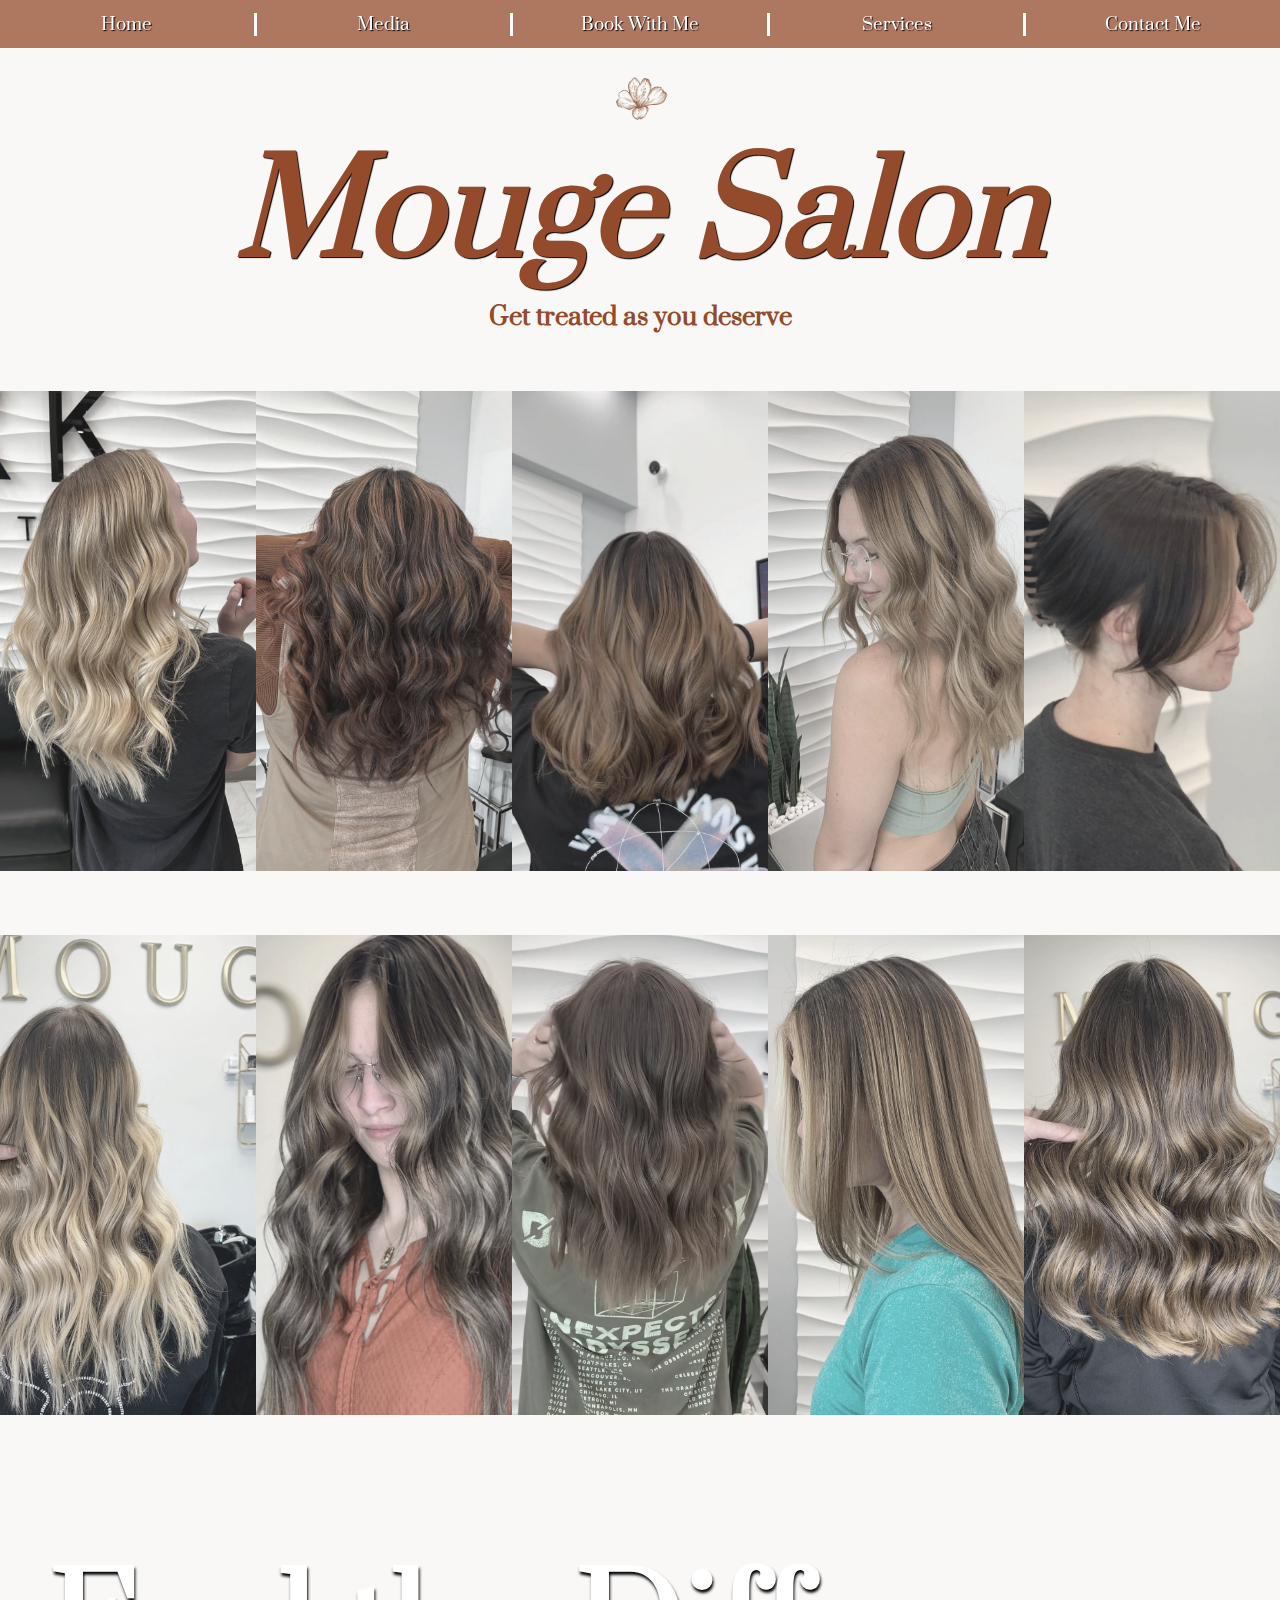
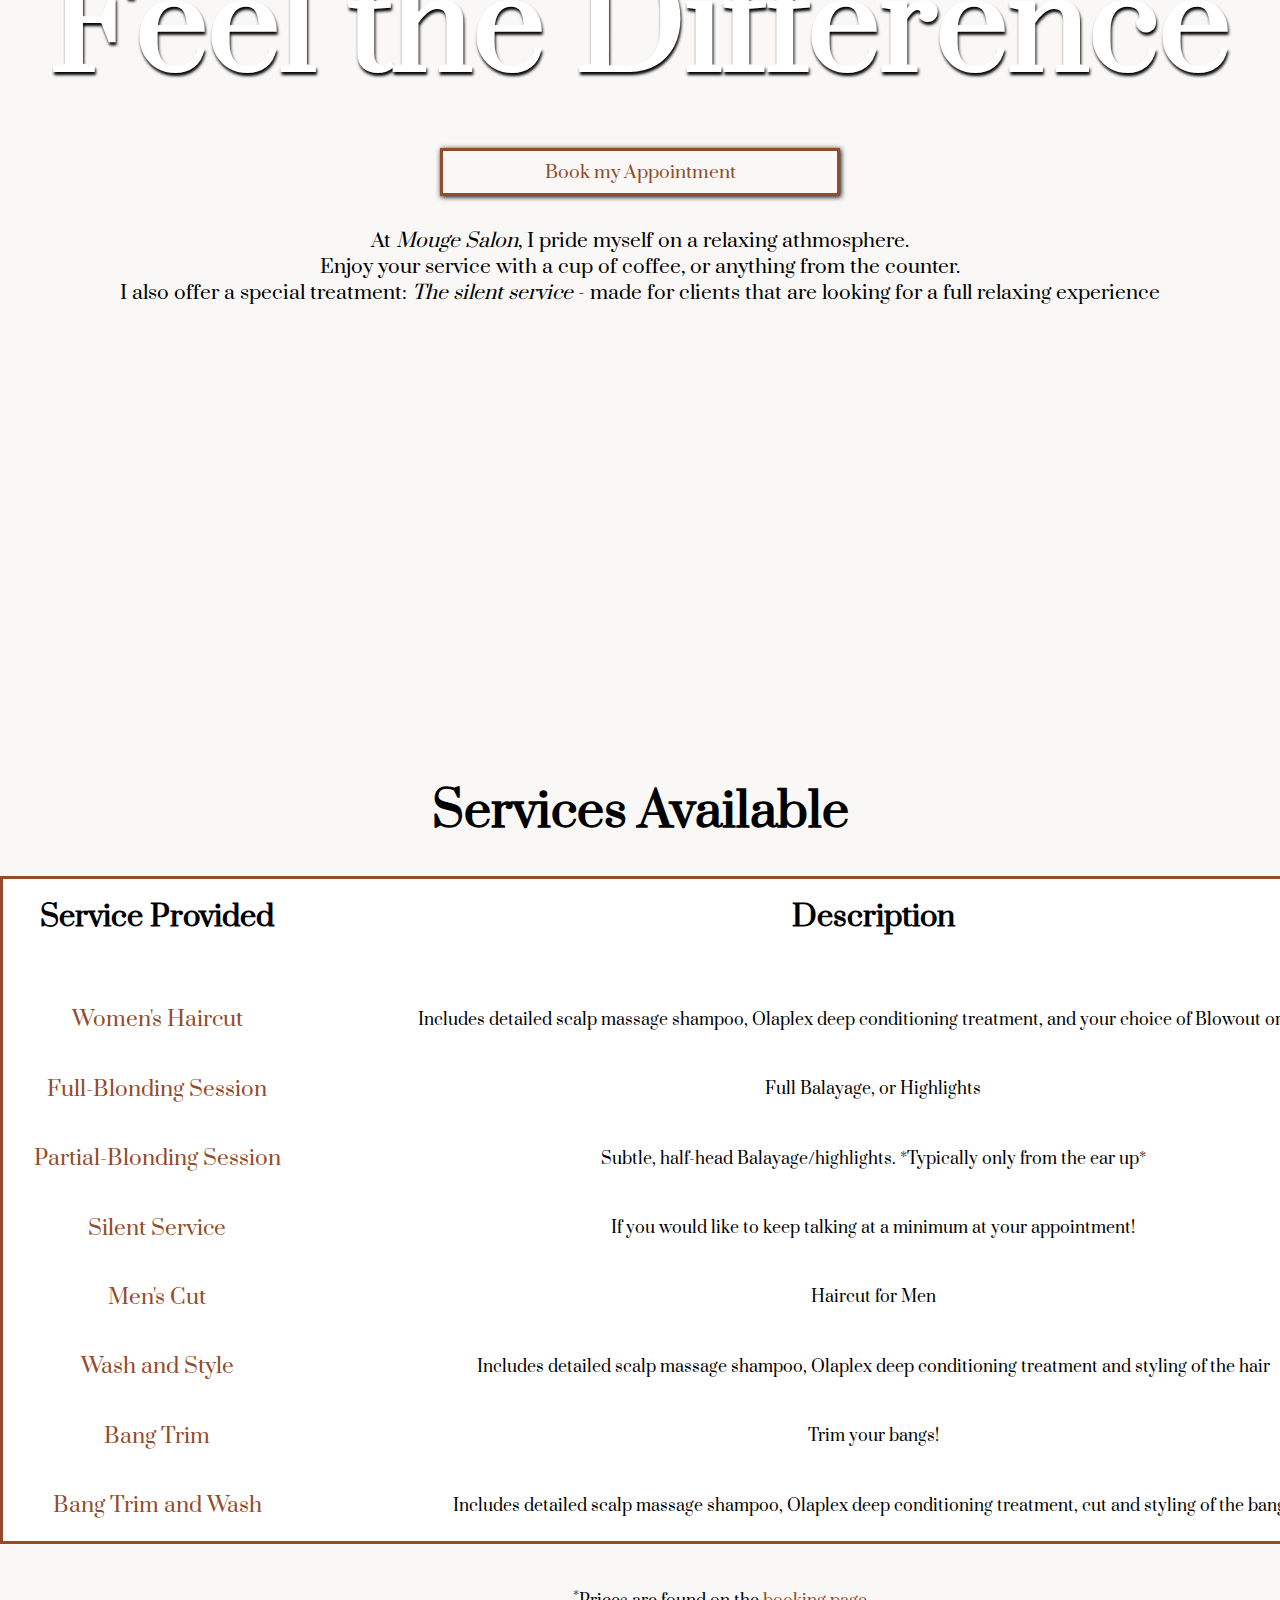
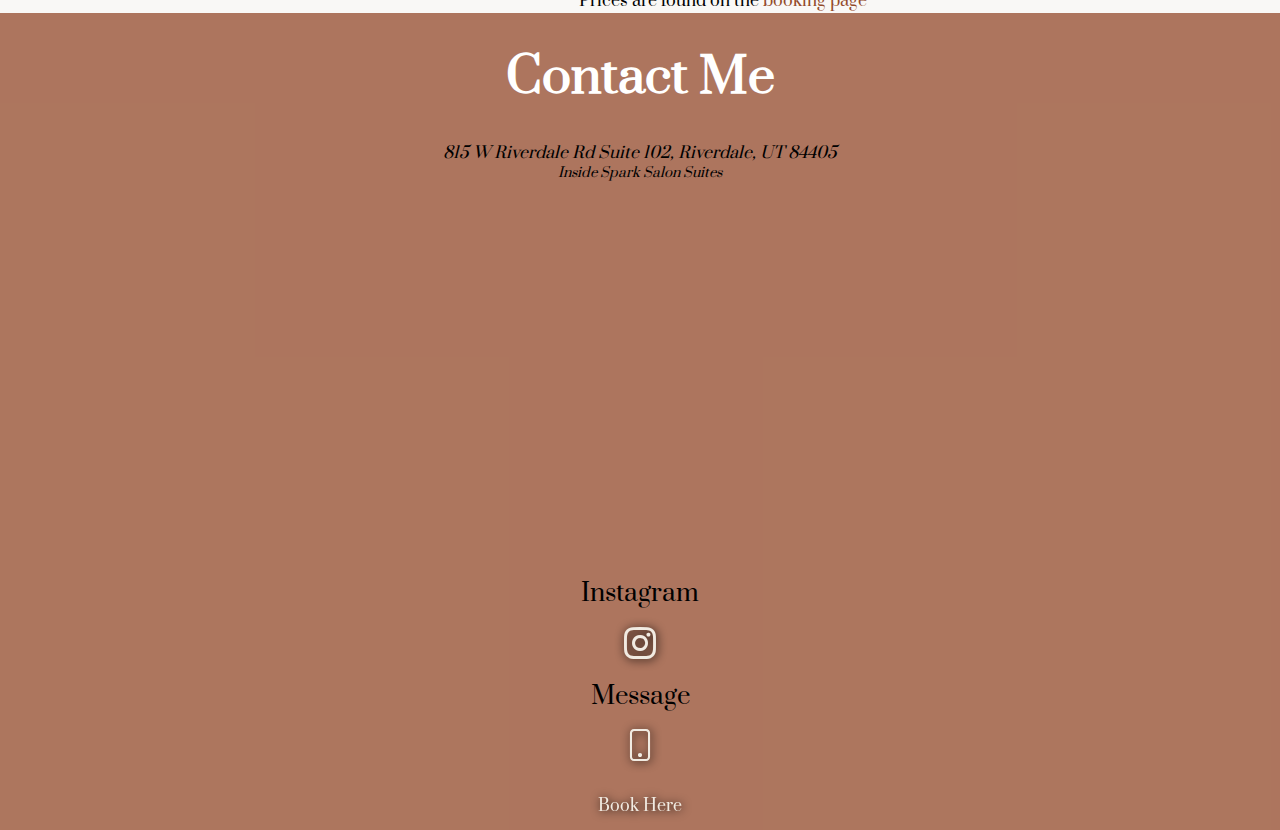
==== index.html @ 6df31833 "Feb 23  2023" ====
<!DOCTYPE html>
<html lang="en">
<head>
    <meta charset="UTF-8">
    <meta http-equiv="X-UA-Compatible" content="IE=edge">
    <meta name="viewport" content="width=device-width, initial-scale=1.0">
    <title>Mouge Salon</title>
    <link rel="icon" href="./img/mouge.jpeg">
    <link rel="stylesheet" href="./css/stylesheet.css">
    <link rel="preconnect" href="https://fonts.googleapis.com">
    <link rel="preconnect" href="https://fonts.gstatic.com" crossorigin>
    <link href="https://fonts.googleapis.com/css2?family=Prata&display=swap" rel="stylesheet">
    <link rel="stylesheet" href="https://cdn.jsdelivr.net/npm/bootstrap-icons@1.10.3/font/bootstrap-icons.css">
</head>
<body>
    
    <nav>
        <a href="#home">Home</a>
        <a href="#media">Media</a>
        <a href="#book">Book With Me</a>
        <a href="#services">Services</a>
        <a href="#contact" class="last">Contact Me</a>
    </nav>
    
    <main>
        
        <div id="home">
            <a href="https://www.yelp.com/biz/mouge-salon-riverdale" target="_blank"><img src="./img/mougelogo.png" alt="logo" class="logo"/></a>
        </div>

        <div id="text">

            <h1>Mouge Salon</h1>
            <h2>Get treated as you deserve</h2>
        </div>

        <div id="media">

            <div id="pics">

                <div class="gallery">

                    <img src="./img/1.jpg" alt="Mouge Salon Haircut 1"/>
                    <img src="./img/2.jpg" alt="Mouge Salon Haircut 2"/>
                    <img src="./img/3.jpg" alt="Mouge Salon Haircut 3"/>
                    <img src="./img/4.jpg" alt="Mouge Salon Haircut 4"/>
                    <img src="./img/5.jpg" alt="Mouge Salon Haircut 5"/>
                </div>

                <div class="gallery">

                    <img src="./img/6.jpg" alt="Mouge Salon Haircut 6"/>
                    <img src="./img/7.jpg" alt="Mouge Salon Haircut 7"/>
                    <img src="./img/8.jpg" alt="Mouge Salon Haircut 8"/>
                    <img src="./img/9.jpg" alt="Mouge Salon Haircut 9"/>
                    <img src="./img/10.jpg" alt="Mouge Salon Haircut 10"/>
                </div>

            </div>

        </div>

        <div id="book">
            <h2>Feel the Difference</h2>

            <div id="book_area">

                <a href="https://abbigalemougenot.glossgenius.com/services" target="_blank"><button>Book my Appointment</button></a>

                <p> At <i>Mouge Salon</i>, I pride myself on a relaxing athmosphere. <br/>
                    Enjoy your service with a cup of coffee, or anything from the counter. <br/>
                    I also offer a special treatment: <i>The silent service</i> - made for clients that are looking for a full relaxing 
                experience</p>

            </div>
        </div>

        <div id="services">

            <h2>Services Available</h2>

            <div id="tab">

                <table>
                    <thead>
                        <tr>
                            <th>Service Provided</th>
                            <th>Description</th>
                        </tr>
                    </thead>
                    
                    <tr>
                        <td class="title">Women's Haircut</td>
                        <td>Includes detailed scalp massage shampoo, Olaplex deep conditioning treatment, and your choice of Blowout or Curls</td>
                    </tr>
                    <tr>
                        <td class="title">Full-Blonding Session</td>
                        <td>Full Balayage, or Highlights</td>
                    </tr>
                    <tr>
                        <td class="title">Partial-Blonding Session</td>
                        <td>Subtle, half-head Balayage/highlights. *Typically only from the ear up*</td>
                    </tr>
                    <tr>
                        <td class="title">Silent Service</td>
                        <td>If you would like to keep talking at a minimum at your appointment!</td>
                    </tr>
                    <tr>
                        <td class="title">Men's Cut</td>
                        <td>Haircut for Men</td>
                    </tr>
                    <tr>
                        <td class="title">Wash and Style</td>
                        <td>Includes detailed scalp massage shampoo, Olaplex deep conditioning treatment and styling of the hair</td>
                    </tr>
                    <tr>
                        <td class="title">Bang Trim</td>
                        <td>Trim your bangs!</td>
                    </tr>
                    <tr>
                        <td class="title">Bang Trim and Wash</td>
                        <td>Includes detailed scalp massage shampoo, Olaplex deep conditioning treatment, cut and styling of the bangs</td>
                    </tr>
                </table>

                <p><sup>*</sup>Prices are found on the <a href="https://abbigalemougenot.glossgenius.com/services" target="_blank">booking page</a></p>

            </div>

        </div>

        <div id="contact">
            <h2>Contact Me</h2>
            <address>815 W Riverdale Rd Suite 102, Riverdale, UT 84405 <br/> <sup>Inside Spark Salon Suites</sup></address>
            <iframe src="https://www.google.com/maps/embed?pb=!1m18!1m12!1m3!1d3002.9922510032325!2d-112.00015238465892!3d41.178336216891566!2m3!1f0!2f0!3f0!3m2!1i1024!2i768!4f13.1!3m3!1m2!1s0x87530f7f3c71f7c5%3A0x5484bee98867a5f2!2s815%20W%20Riverdale%20Rd%20%23102%2C%20Riverdale%2C%20UT%2084405!5e0!3m2!1sen!2sus!4v1677215445855!5m2!1sen!2sus" width="600" height="350" style="border:0;" allowfullscreen="" loading="lazy" referrerpolicy="no-referrer-when-downgrade"></iframe>
            <div id="icons">
                <p>Instagram</p>
                <a href="https://www.instagram.com/mougesalon/" target="_blank"><i class="bi bi-instagram"></i></a>

                <p>Message</p>
                <a href="sms:(+1)(801-690-9115)"><i class="bi bi-phone"></i></a>

                <a href="https://abbigalemougenot.glossgenius.com/services" target="_blank" class="lin">Book Here</a>
            </div>
        </div>
        
    </main>

   <footer>

   </footer>
</body>
</html>
---- css/stylesheet.css ----
/* Palette:

#934b2b 
#a96f55
#b3816b
#be9380
#c9a595
#d4b7aa
#dfc9bf
#e9dbd5
#f1ebe2
*/

*{
    margin: 0;
    padding: 0;
    font-family: 'Prata', serif;
}

main{
    background-color: #f8f7f5e7;
    text-align: center;
    padding: auto auto 2% auto;
}

#text{
    color: #934b2b;
    padding-bottom: 2%;
}

main h1{
    font-size: 8rem;
    font-style: italic;
    text-shadow: 1px 1px 1px black;
}

footer{
    background-color: #934b2b;
}

nav{
    list-style: none;
    background-color: #934a2bbf;
    width: 100%;
    overflow: auto;
    height: 3rem;
    display: flex;
    justify-content: center;
    align-items: center;
    position: sticky;
    top:0;
    z-index: 10;
}

nav a{
    float: left;
    color: white;
    text-decoration: none;
    font-size: 17px;
    width: 20%; /* Four links of equal widths */
    text-align: center;
    border-right: solid white;
    text-decoration: none;
    text-shadow: 1px 1px 1px black;
}

nav .last{
    border: none !important;
}

nav a:hover{
    color: #f1ebe2;
    text-decoration: underline;
}

.logo{
    height: 3rem;
    width: 6rem;
    margin-top: 2%;
}

#book{
    min-height: 100vh;
    background-image: url("../img/coffee.jpeg");
    background-repeat: no-repeat;
    background-size: cover;
    background-position: center;
}

#book h2{
    font-size: 8rem;
    color: white;
    text-shadow: 1px 3px 3px black;
    padding-top: 6rem;
}

#book button{
    font-size: 1.1rem;  
    border: solid #934b2b;
    width: 25rem;
    height: 3rem;
    transition: 0.4s;
    background: transparent;
    padding: 0;
    color: #934b2b;
    box-shadow: 1px 1px 5px black;
    margin: 2rem auto;
}

#book button:hover{
    border: solid white;
    color: white;
    background-color: #934b2b;
}

#book button:active{
    transition: 0.4s;
    background-color: #f1ebe2;
    color: #934b2b;
    border: solid #934b2b;
    filter: drop-shadow(1px 1px 2px white);
}

#book_area{
    display: grid;
    place-items: center;
}

#book_area p{
    font-size: 1.2rem;
}

#pics{
    display: grid;
    place-items: center;
}

.gallery{
    display: flex;
    width: 80rem;
    height: 30rem;
    margin: 2rem 0;
}

.gallery img{
    min-width: 0;
    flex: 1 1 1rem;
    object-fit: cover;
    opacity: 0.9;
    filter: grayscale(0.5);
    transition: 0.5s;
}

.gallery img:hover{
    flex: 1 1 20rem;
    opacity: 1;
    filter: grayscale(0);
}

#services h2{
    padding: 2rem 0;
    font-size: 3rem;
}

#tab{
    display: grid;
    place-items: center;
}

table{
    height: 30rem;
    width: 90rem;
    border: solid #934b2b;
    background-color: white;
    margin-bottom: 3%;
}

th{
    font-size: 1.8rem;
    padding: 1rem 0 3rem 0;
}

.title{
    font-size: 1.3rem;
    color: #934b2b;
}

td{
    padding: 1.2rem 0;
}

#services a{
    text-decoration: none;
    color: #934b2b;
}

#services a:hover{
    text-decoration: underline;
}

#contact{
    background-color: #934a2bbf;
}

#contact:hover{
    background-color: #934a2b;
}


#contact h2{
    padding: 2rem 0;
    font-size: 3rem;
    color: white;
}

#icons{
    display: grid;
}

#icons p{
    font-size: 1.5rem;
}

#icons a{
    margin: 1% auto;
    font-size: 2rem;
    filter: drop-shadow( 1px 1px 5px black);
    text-decoration: none;
    color: #f1ebe2;
}

iframe{
    margin: 1rem auto;
    filter: drop-shadow( 1px 1px 5px black);
}

.lin{
    font-size: 1rem !important;
    margin-bottom: 5%;
}

.lin:hover{
    font-size: 1.5rem !important;
    transform: scale(1.2);
    text-decoration: underline;
}
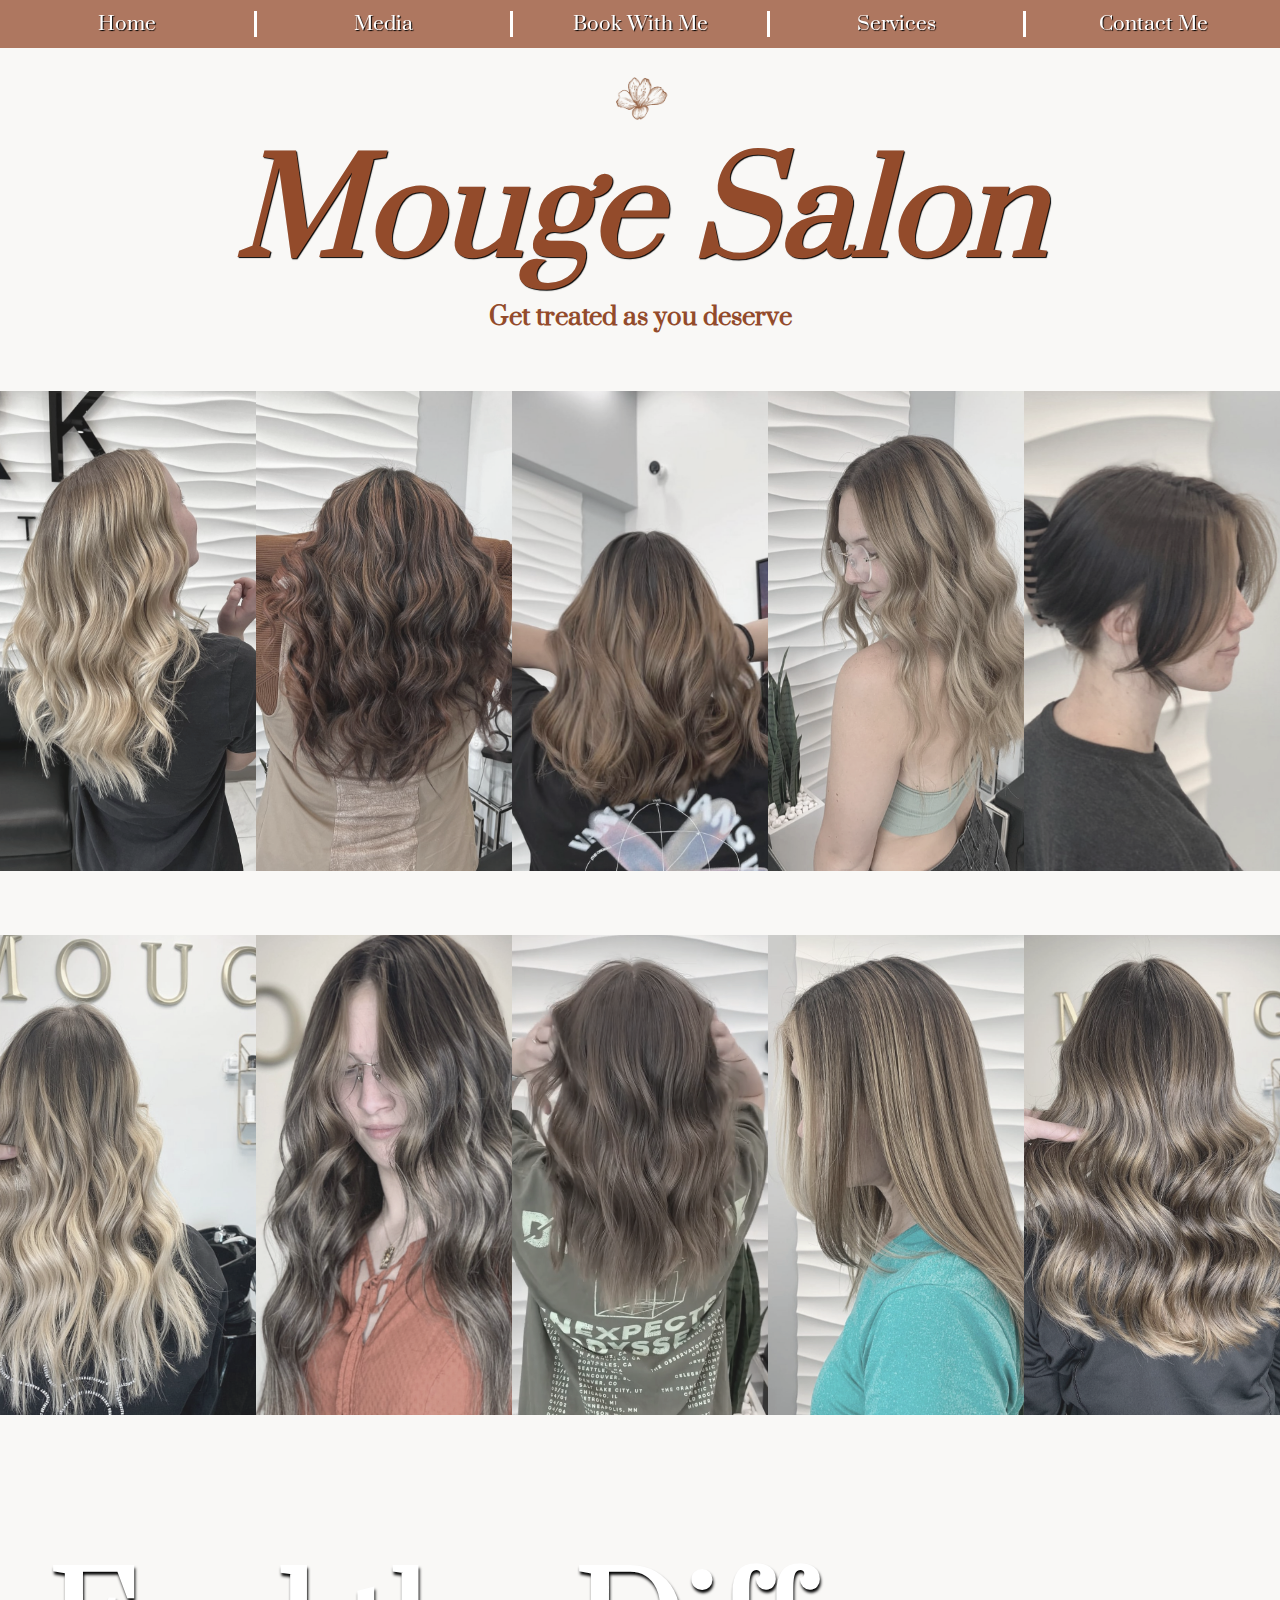
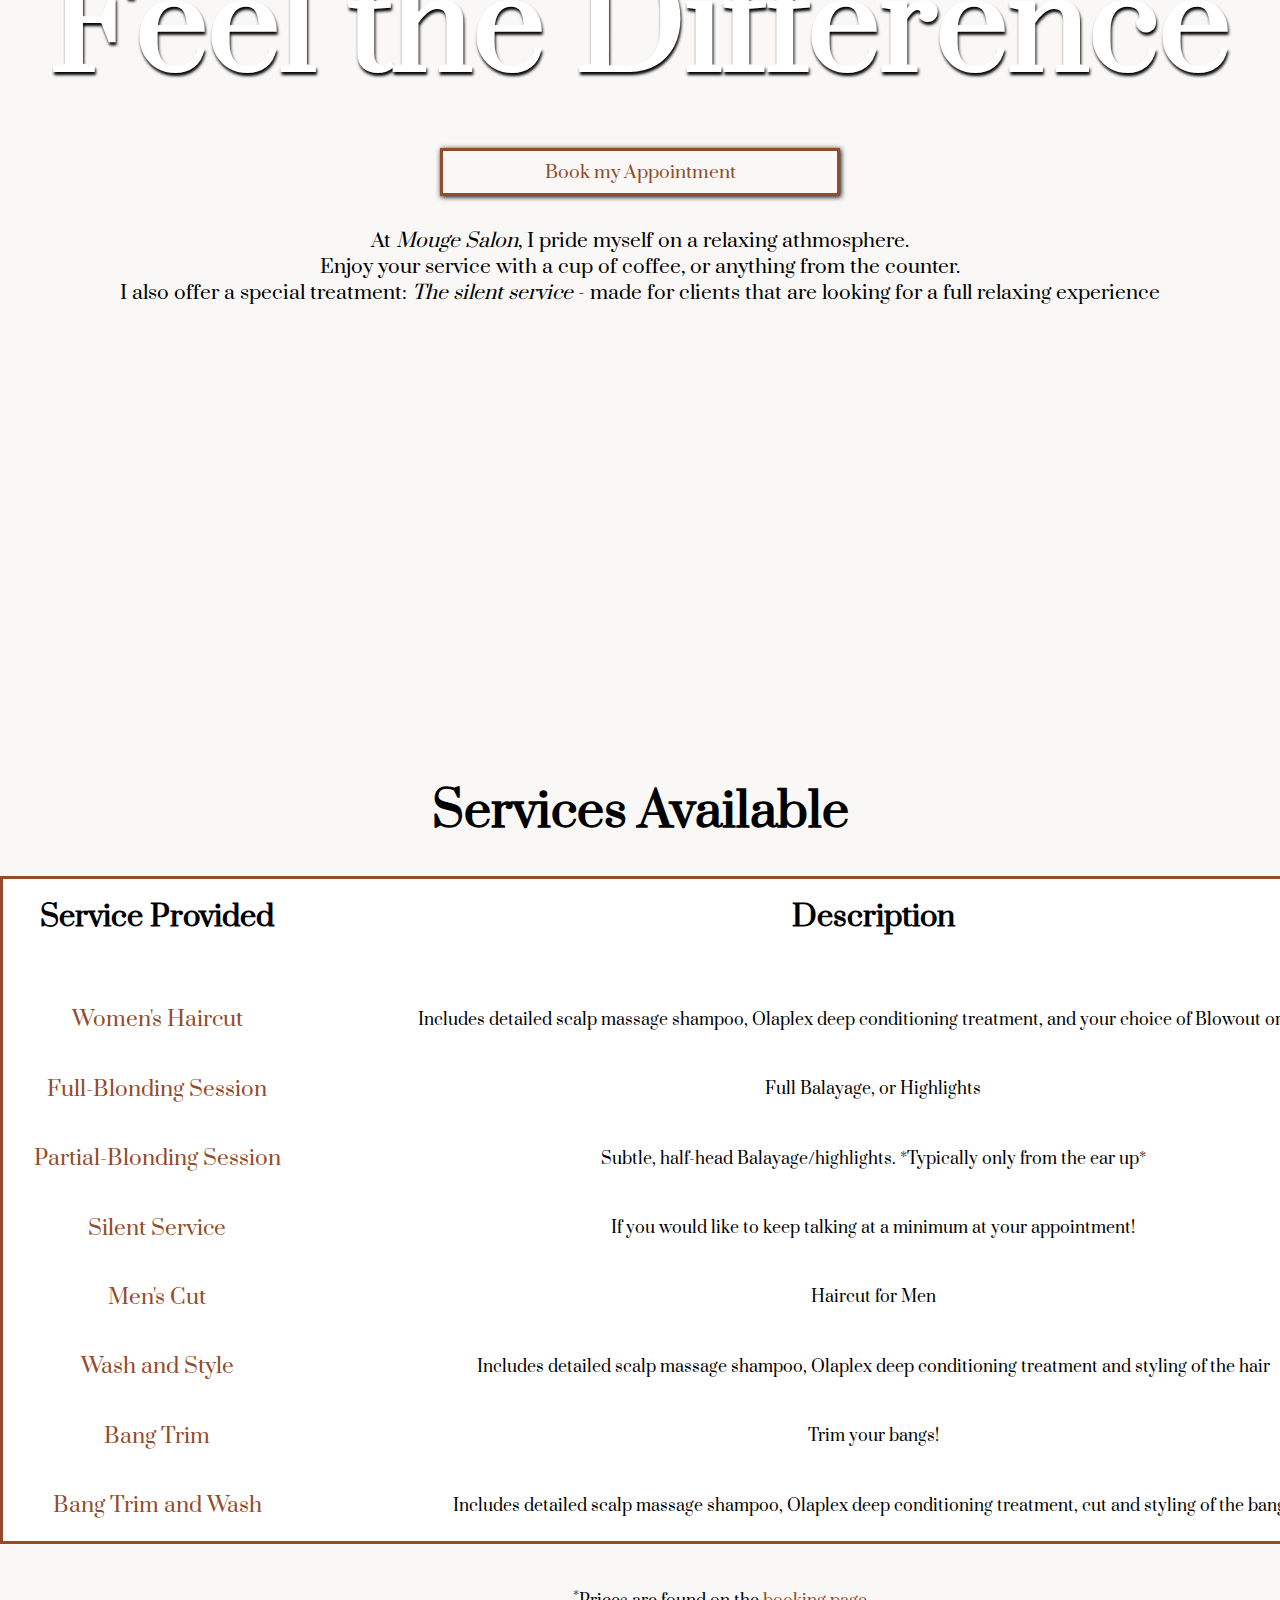
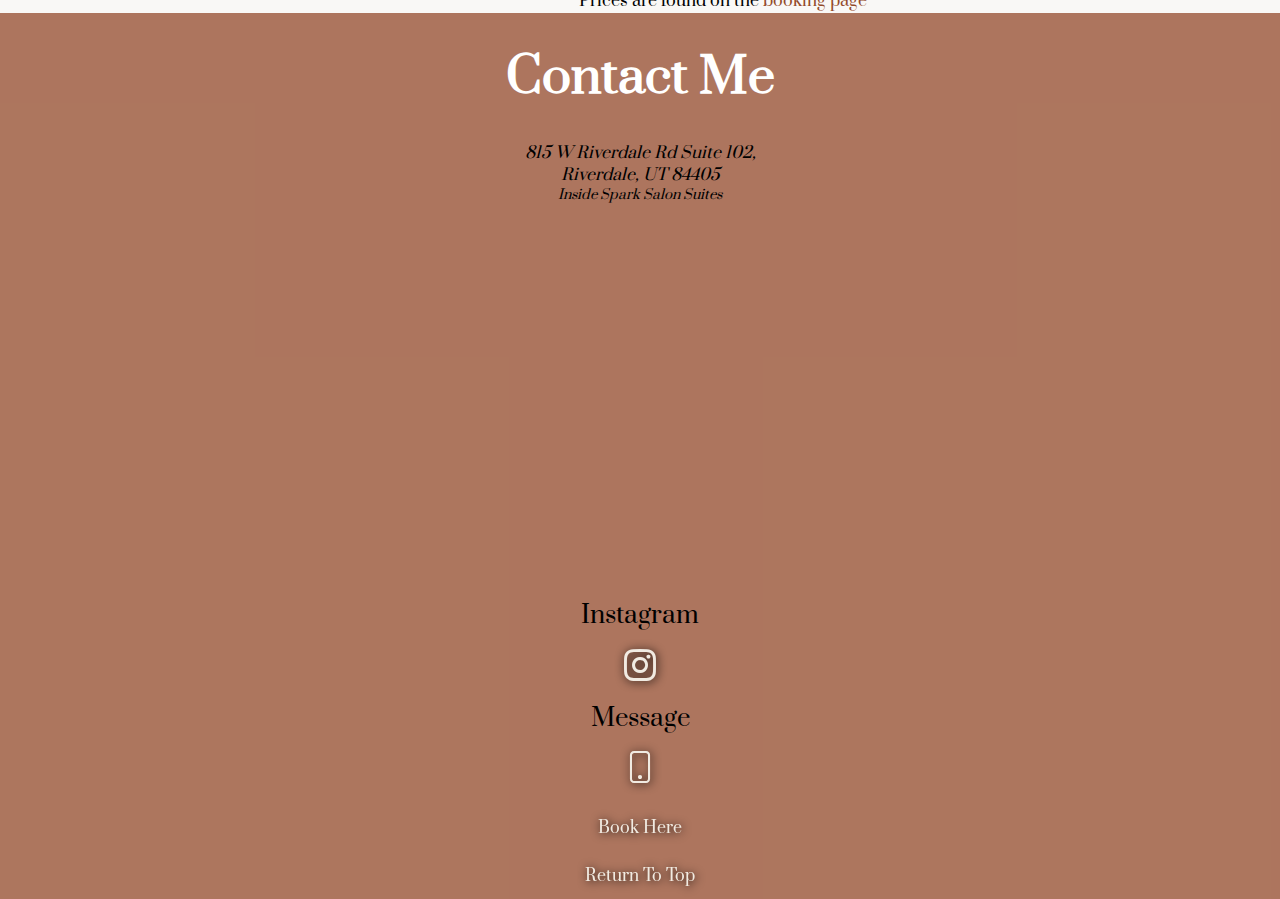
==== commit cec2d604: "Feb 23  2023" ====
--- a/index.html
+++ b/index.html
@@ -17,7 +17,7 @@
     <nav>
         <a href="#home">Home</a>
         <a href="#media">Media</a>
-        <a href="#book">Book With Me</a>
+        <a href="#book">Book <wbr/> With Me</a>
         <a href="#services">Services</a>
         <a href="#contact" class="last">Contact Me</a>
     </nav>
@@ -131,7 +131,7 @@
 
         <div id="contact">
             <h2>Contact Me</h2>
-            <address>815 W Riverdale Rd Suite 102, Riverdale, UT 84405 <br/> <sup>Inside Spark Salon Suites</sup></address>
+            <address>815 W Riverdale Rd Suite 102, <br/> Riverdale, UT 84405 <br/> <sup>Inside Spark Salon Suites</sup></address>
             <iframe src="https://www.google.com/maps/embed?pb=!1m18!1m12!1m3!1d3002.9922510032325!2d-112.00015238465892!3d41.178336216891566!2m3!1f0!2f0!3f0!3m2!1i1024!2i768!4f13.1!3m3!1m2!1s0x87530f7f3c71f7c5%3A0x5484bee98867a5f2!2s815%20W%20Riverdale%20Rd%20%23102%2C%20Riverdale%2C%20UT%2084405!5e0!3m2!1sen!2sus!4v1677215445855!5m2!1sen!2sus" width="600" height="350" style="border:0;" allowfullscreen="" loading="lazy" referrerpolicy="no-referrer-when-downgrade"></iframe>
             <div id="icons">
                 <p>Instagram</p>
@@ -141,6 +141,8 @@
                 <a href="sms:(+1)(801-690-9115)"><i class="bi bi-phone"></i></a>
 
                 <a href="https://abbigalemougenot.glossgenius.com/services" target="_blank" class="lin">Book Here</a>
+
+                <a href="#home" class="lin">Return To Top</a>
             </div>
         </div>
         
--- a/css/stylesheet.css
+++ b/css/stylesheet.css
@@ -56,7 +56,7 @@
     float: left;
     color: white;
     text-decoration: none;
-    font-size: 17px;
+    font-size: 1.2rem;
     width: 20%; /* Four links of equal widths */
     text-align: center;
     border-right: solid white;
@@ -240,7 +240,54 @@
 }
 
 .lin:hover{
-    font-size: 1.5rem !important;
-    transform: scale(1.2);
-    text-decoration: underline;
+    transform: scale(1.1);
+    text-decoration: underline solid #f1ebe2 !important;
+}
+
+@media only screen and (max-width:660px){
+    main h1{
+        font-size: 5.5rem;
+        text-shadow: 1px 1px 3px black;
+    }
+
+    nav a{
+        font-size: .5rem;
+    }
+
+    .gallery{
+        width: 30rem;
+        height: 20rem;
+    }
+
+    #book h2{
+        font-size: 3rem;
+        text-shadow: 1px 1px 3px black;
+        padding-top: 2rem;
+    }
+
+    .gallery img:hover{
+        flex: 1 1 15rem;
+    }
+
+    #book button{
+        width: 20rem;
+    }
+
+    table{
+        width: 25rem;
+    }
+
+    th{
+        font-size: 1.5rem;
+        padding: 1rem 0 2rem 0;
+    }
+
+    iframe{
+        margin: 1rem auto;
+        filter: drop-shadow( 1px 1px 5px black);
+        width: 350px !important;
+        height: 250px !important;
+    }
+
+
 }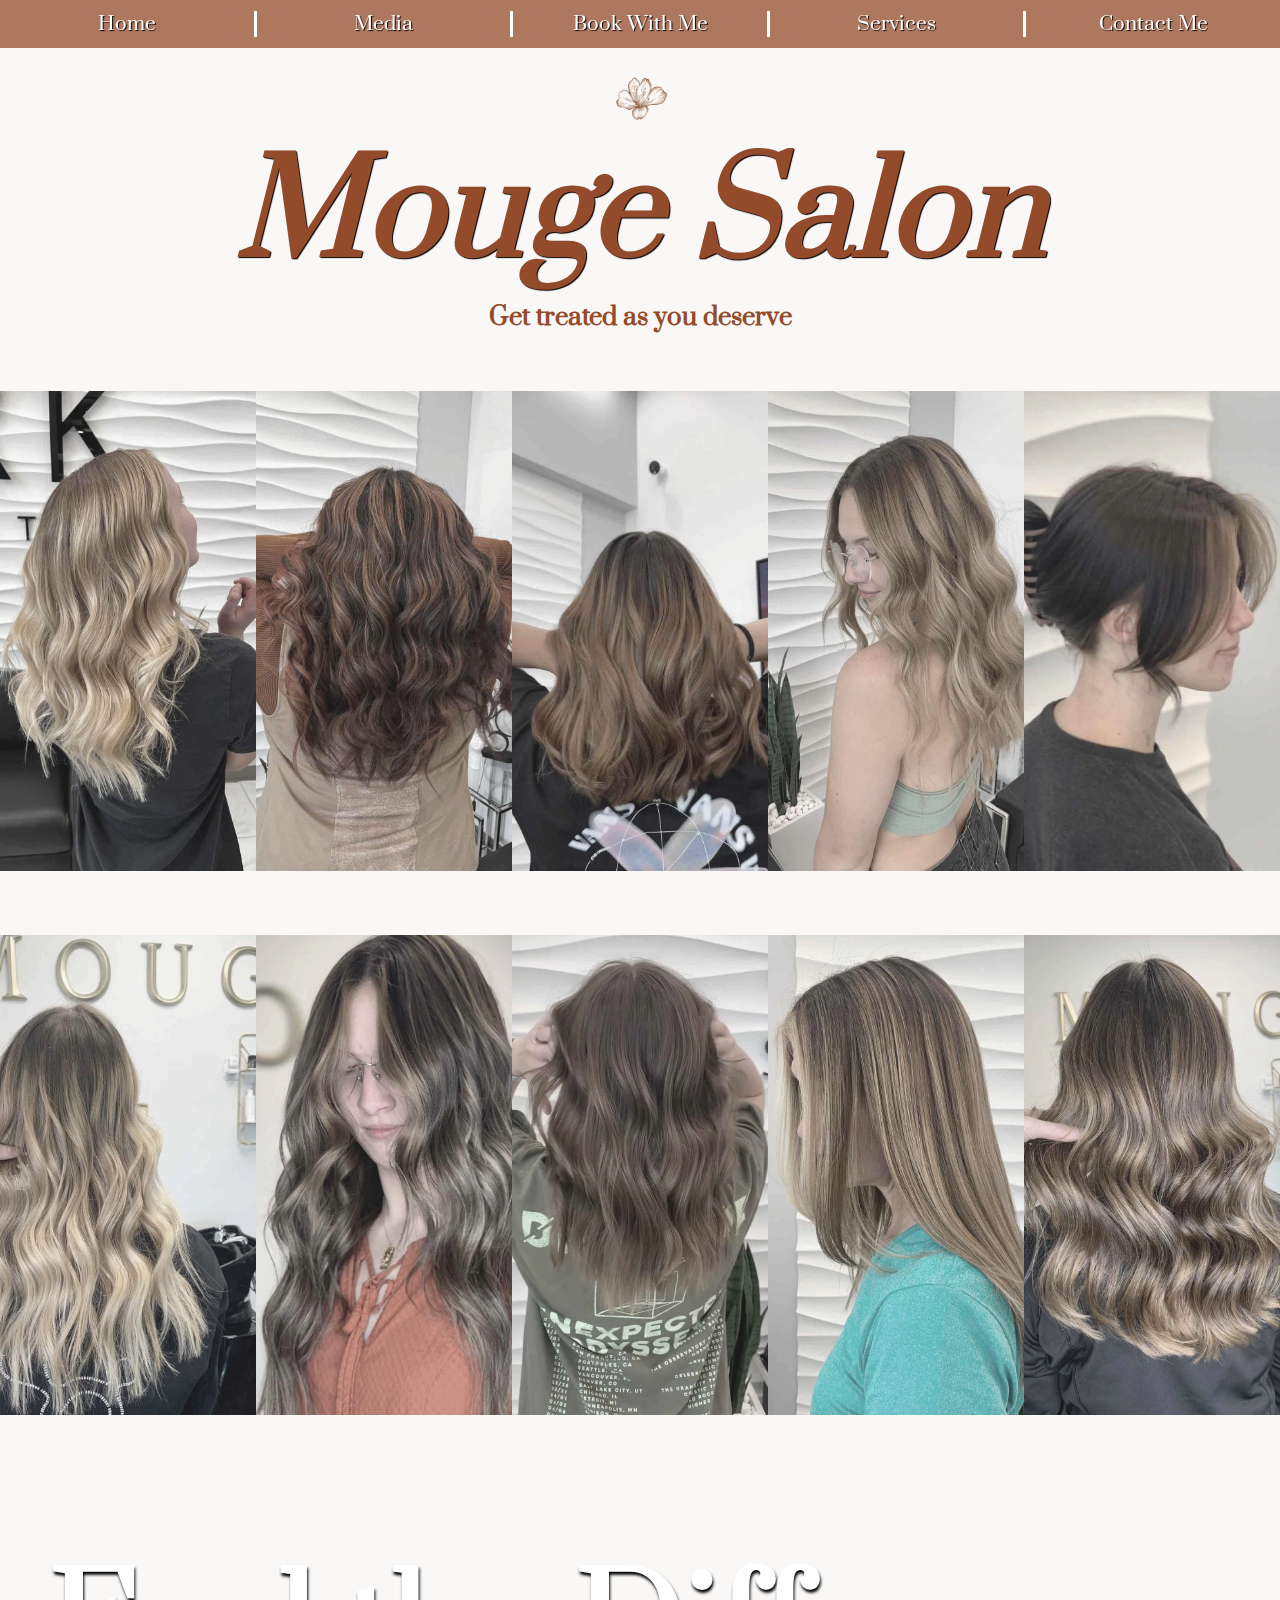
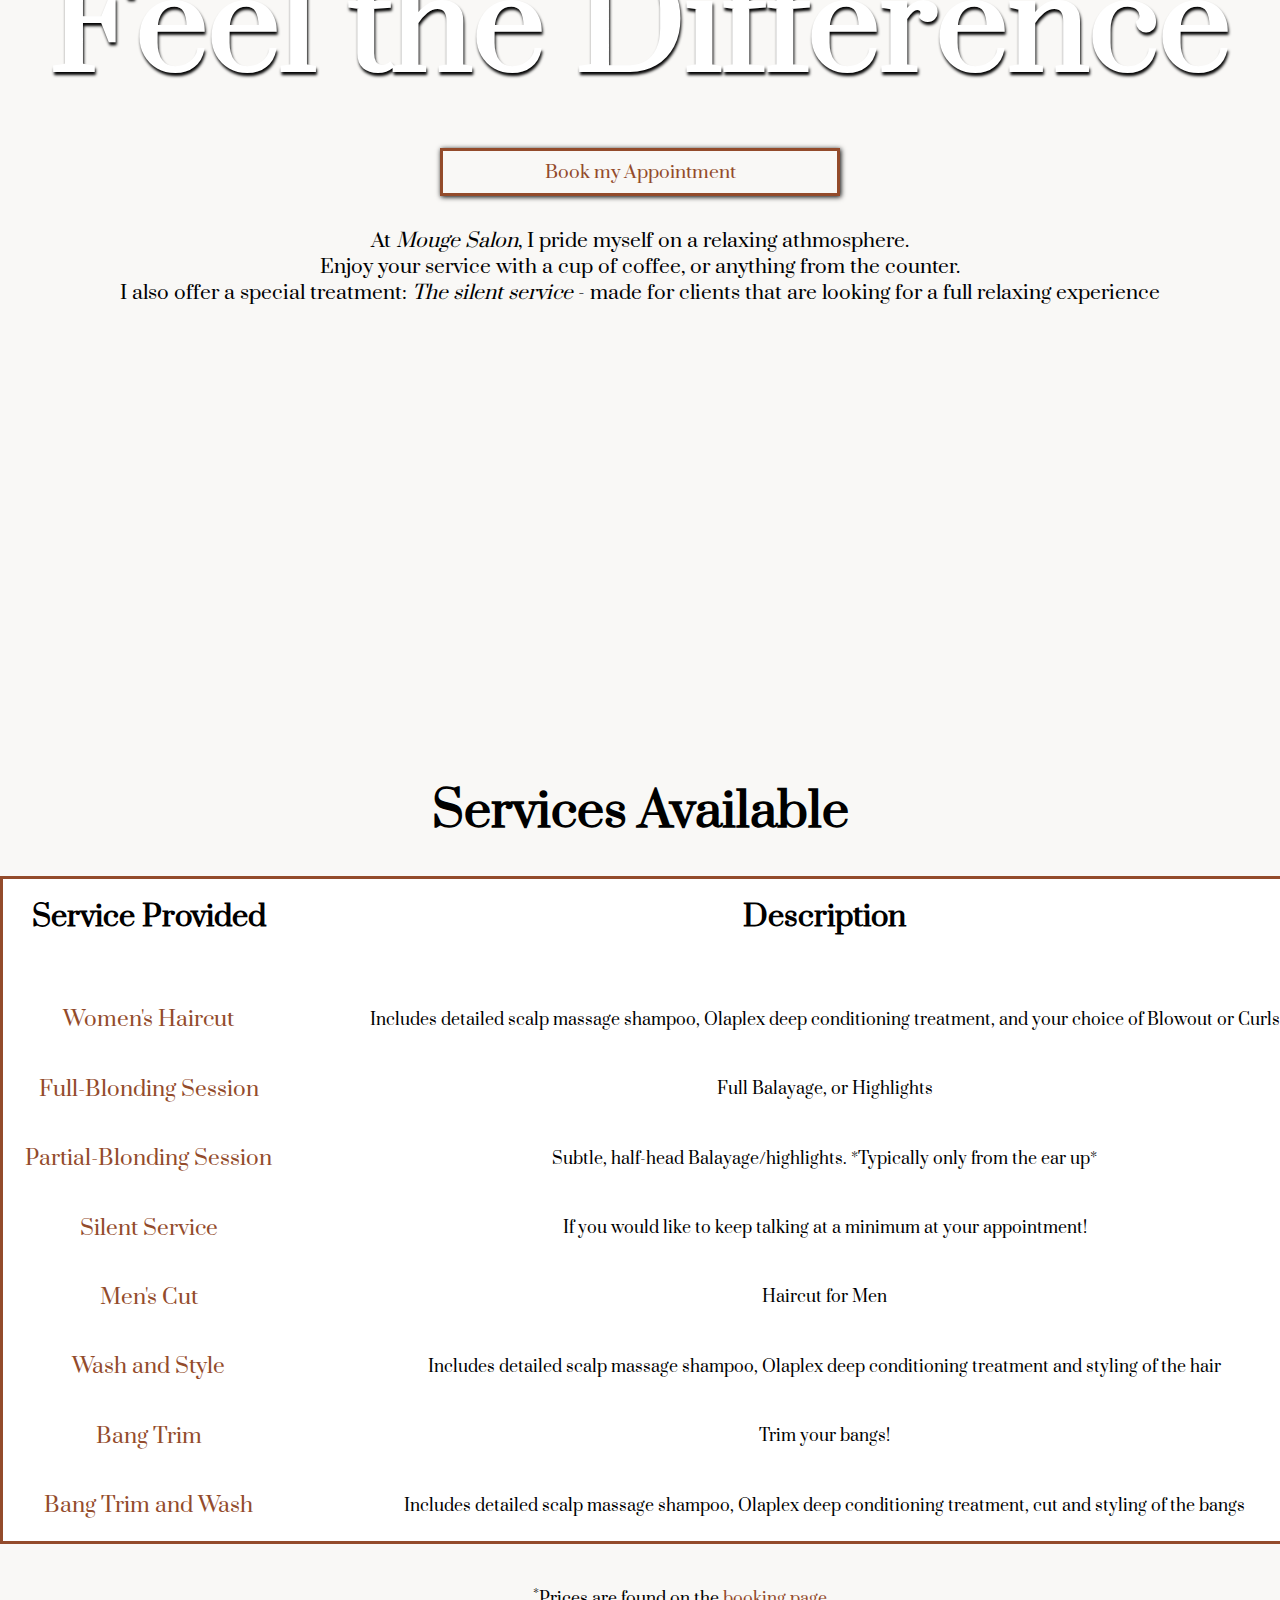
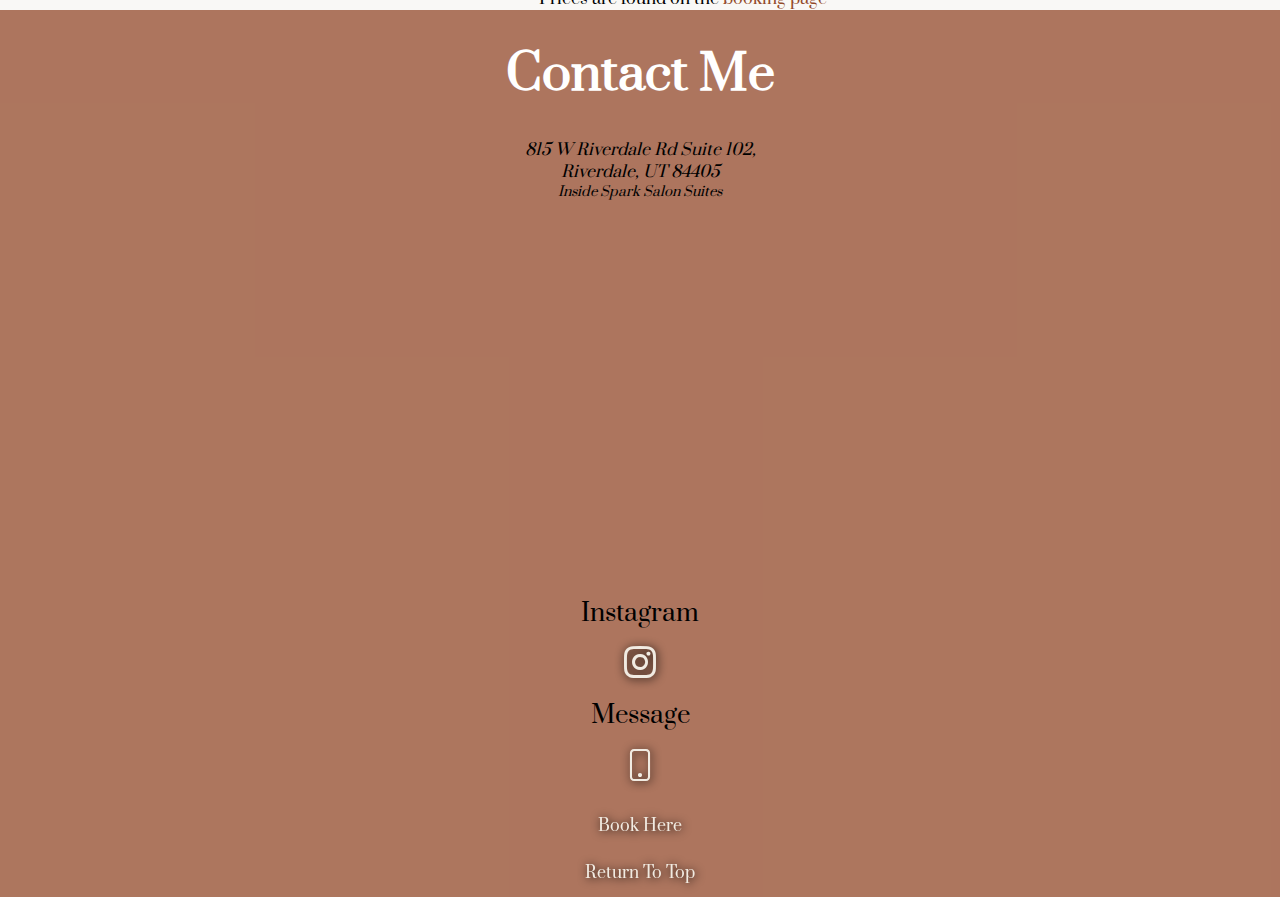
==== commit bd80565b: "March 21  2023" ====
--- a/index.html
+++ b/index.html
@@ -40,20 +40,20 @@
 
                 <div class="gallery">
 
-                    <img src="./img/1.jpg" alt="Mouge Salon Haircut 1"/>
-                    <img src="./img/2.jpg" alt="Mouge Salon Haircut 2"/>
-                    <img src="./img/3.jpg" alt="Mouge Salon Haircut 3"/>
-                    <img src="./img/4.jpg" alt="Mouge Salon Haircut 4"/>
-                    <img src="./img/5.jpg" alt="Mouge Salon Haircut 5"/>
+                    <img src="./img/1.jpeg" alt="Mouge Salon Haircut 1"/>
+                    <img src="./img/2.jpeg" alt="Mouge Salon Haircut 2"/>
+                    <img src="./img/3.jpeg" alt="Mouge Salon Haircut 3"/>
+                    <img src="./img/4.jpeg" alt="Mouge Salon Haircut 4"/>
+                    <img src="./img/5.jpeg" alt="Mouge Salon Haircut 5"/>
                 </div>
 
                 <div class="gallery">
 
-                    <img src="./img/6.jpg" alt="Mouge Salon Haircut 6"/>
-                    <img src="./img/7.jpg" alt="Mouge Salon Haircut 7"/>
-                    <img src="./img/8.jpg" alt="Mouge Salon Haircut 8"/>
-                    <img src="./img/9.jpg" alt="Mouge Salon Haircut 9"/>
-                    <img src="./img/10.jpg" alt="Mouge Salon Haircut 10"/>
+                    <img src="./img/6.jpeg" alt="Mouge Salon Haircut 6"/>
+                    <img src="./img/7.jpeg" alt="Mouge Salon Haircut 7"/>
+                    <img src="./img/8.jpeg" alt="Mouge Salon Haircut 8"/>
+                    <img src="./img/9.jpeg" alt="Mouge Salon Haircut 9"/>
+                    <img src="./img/10.jpeg" alt="Mouge Salon Haircut 10"/>
                 </div>
 
             </div>
@@ -69,7 +69,7 @@
 
                 <p> At <i>Mouge Salon</i>, I pride myself on a relaxing athmosphere. <br/>
                     Enjoy your service with a cup of coffee, or anything from the counter. <br/>
-                    I also offer a special treatment: <i>The silent service</i> - made for clients that are looking for a full relaxing 
+                    I also offer a special treatment: <wbr/> <i>The silent service</i> - made for clients that are looking for a full relaxing 
                 experience</p>
 
             </div>
--- a/css/stylesheet.css
+++ b/css/stylesheet.css
@@ -169,7 +169,7 @@
 
 table{
     height: 30rem;
-    width: 90rem;
+    width: 85rem;
     border: solid #934b2b;
     background-color: white;
     margin-bottom: 3%;
@@ -244,6 +244,29 @@
     text-decoration: underline solid #f1ebe2 !important;
 }
 
+@media only screen and (max-width:800px){
+
+    main h1{
+        text-shadow: 1px 1px 5px black;
+    }
+
+    #book h2{
+        font-size: 6rem;
+        text-shadow: 1px 1px 3px black;
+        padding-top: 1rem;
+    }
+
+    .gallery{
+        width: 45rem;
+        height: 25rem;
+    }
+
+    table{
+        width: 45rem;
+    }
+
+}
+
 @media only screen and (max-width:660px){
     main h1{
         font-size: 5.5rem;
@@ -251,11 +274,11 @@
     }
 
     nav a{
-        font-size: .5rem;
+        font-size: .73rem;
     }
 
     .gallery{
-        width: 30rem;
+        width: 23rem;
         height: 20rem;
     }
 
@@ -266,7 +289,7 @@
     }
 
     .gallery img:hover{
-        flex: 1 1 15rem;
+        flex: 1 1 11rem;
     }
 
     #book button{
@@ -274,7 +297,7 @@
     }
 
     table{
-        width: 25rem;
+        width: 23rem;
     }
 
     th{
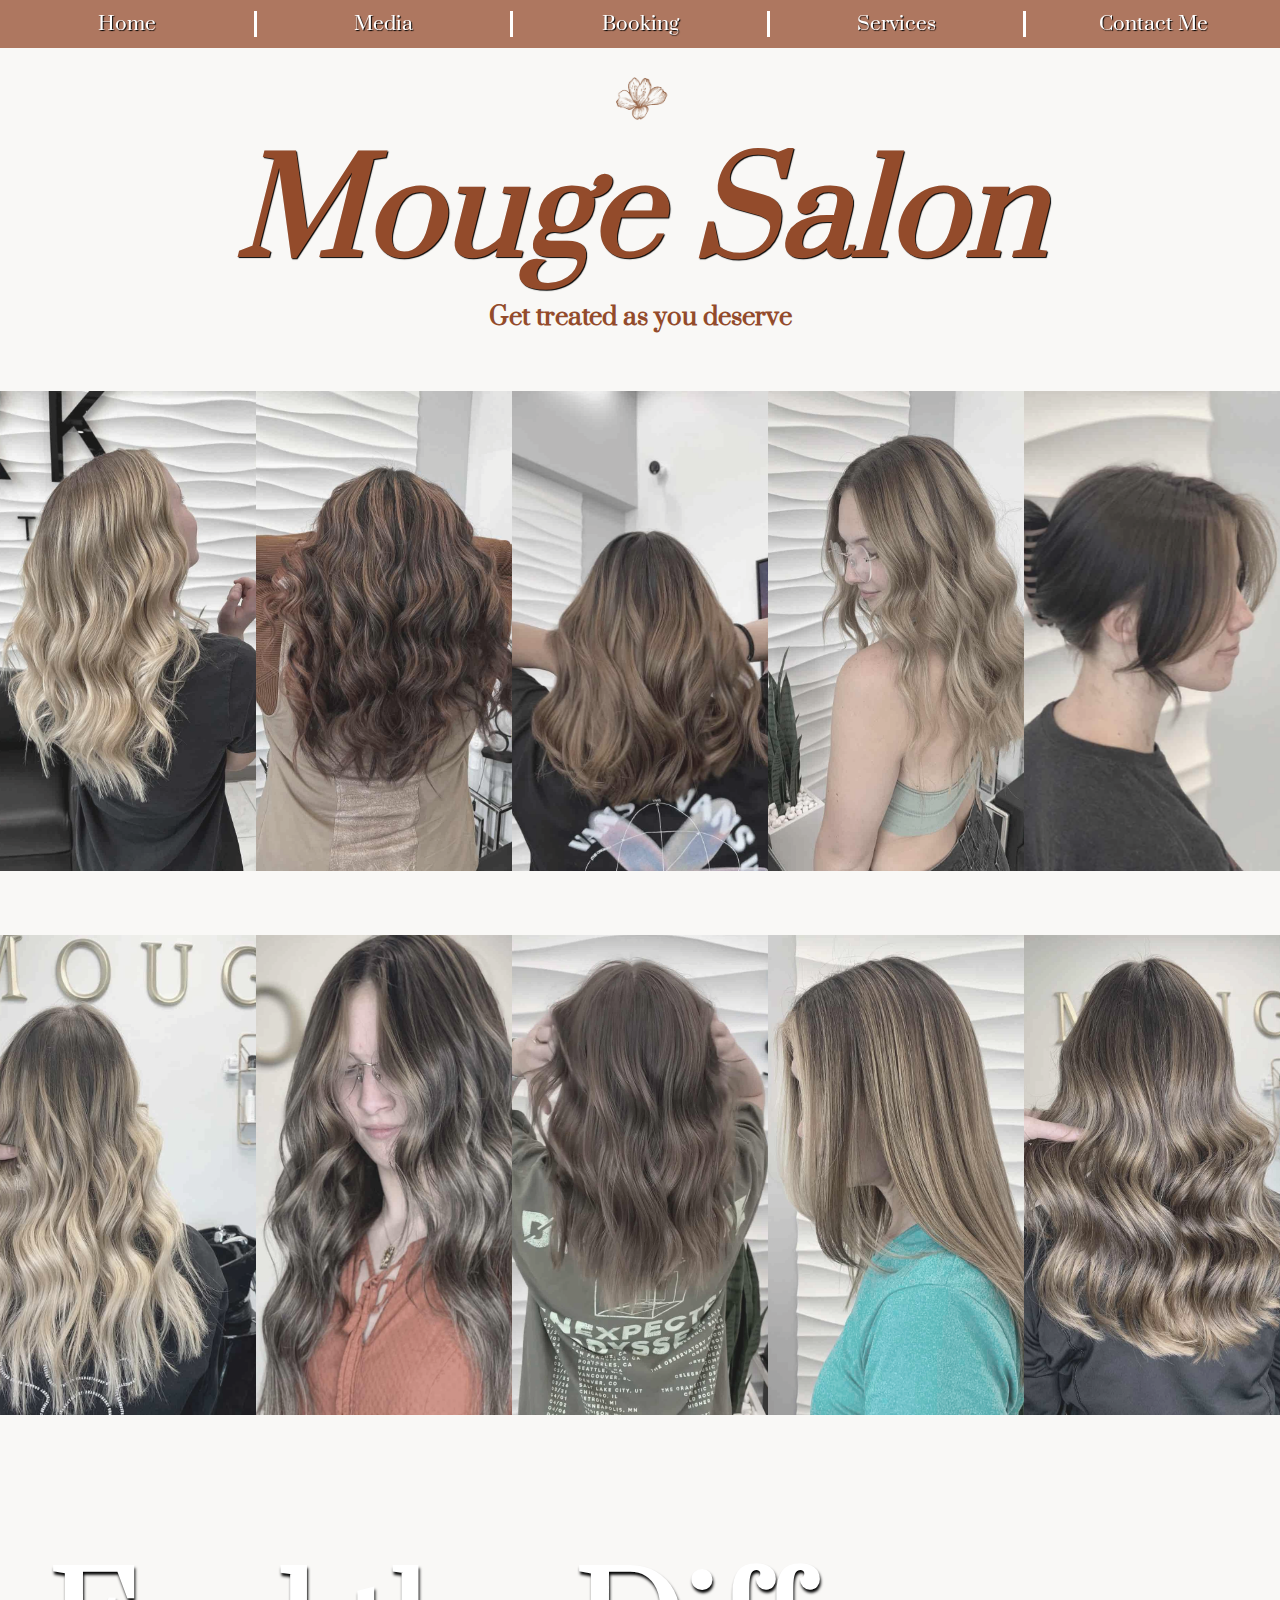
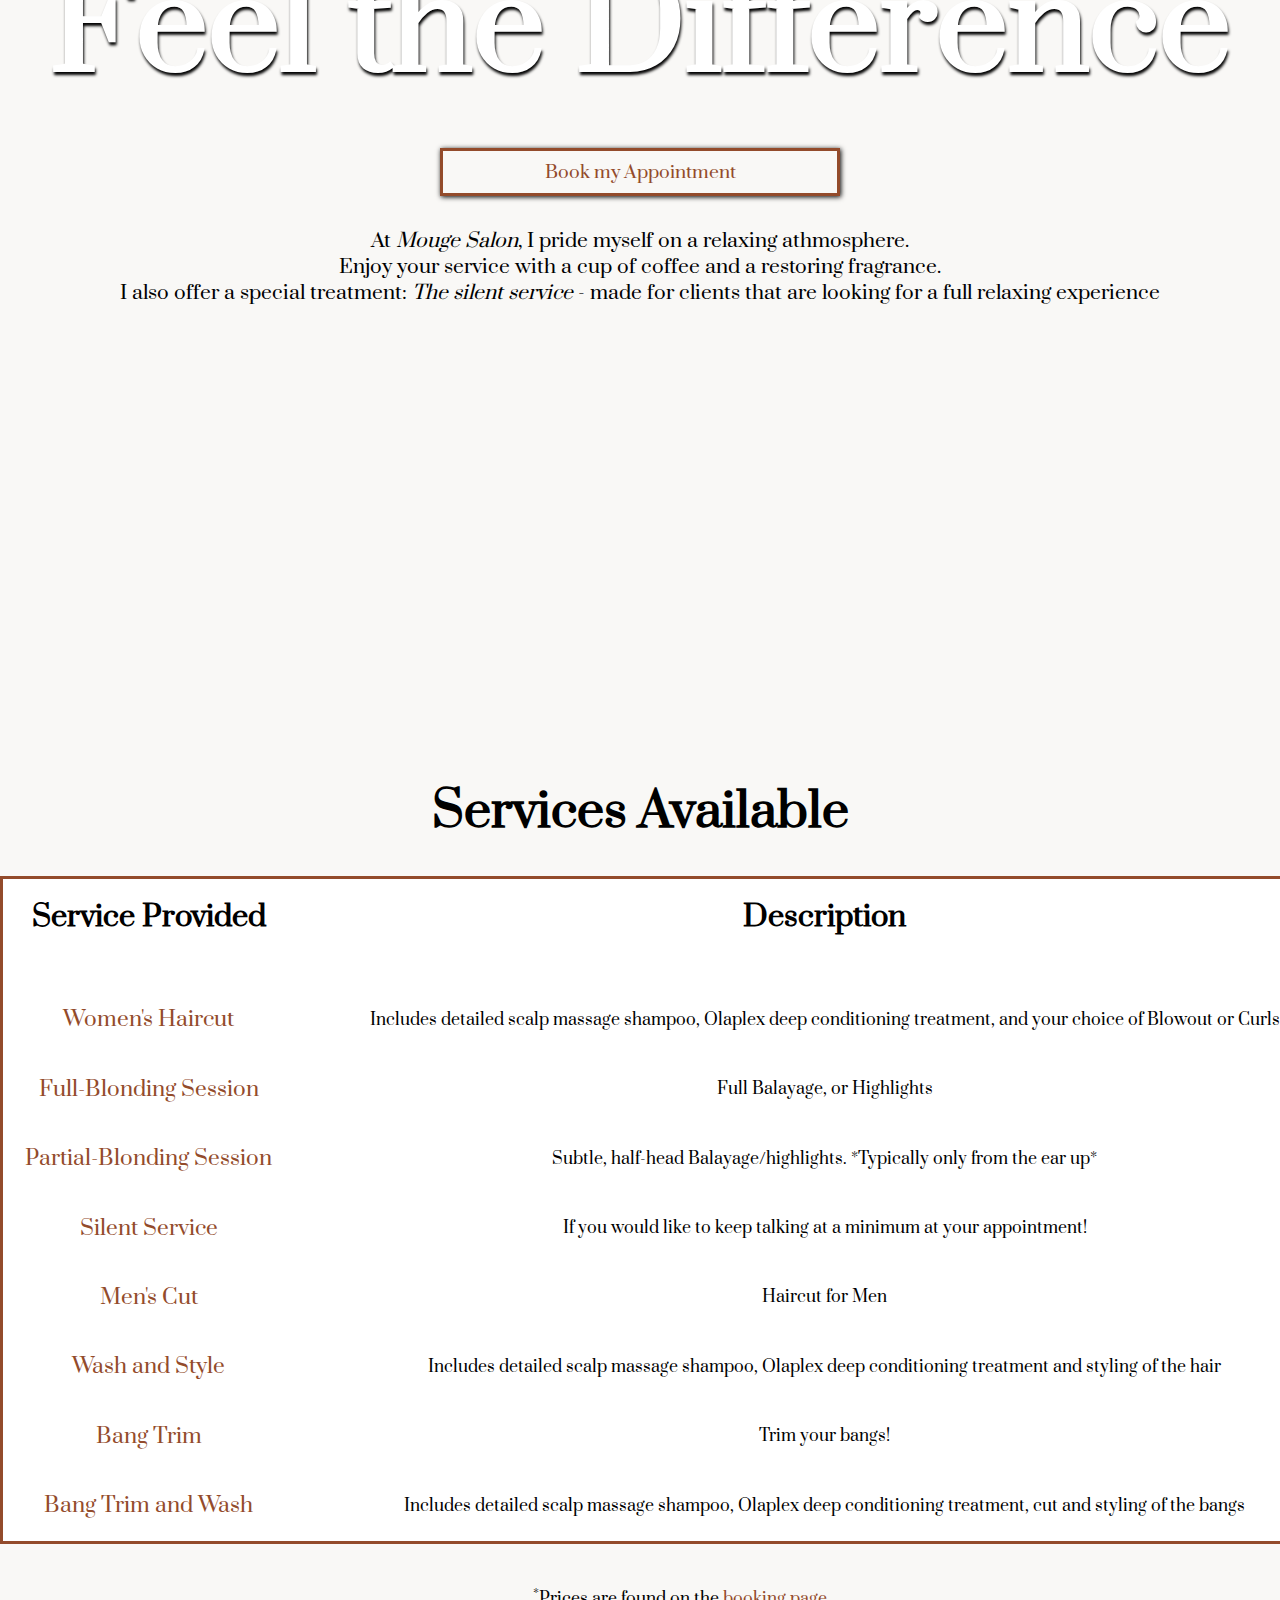
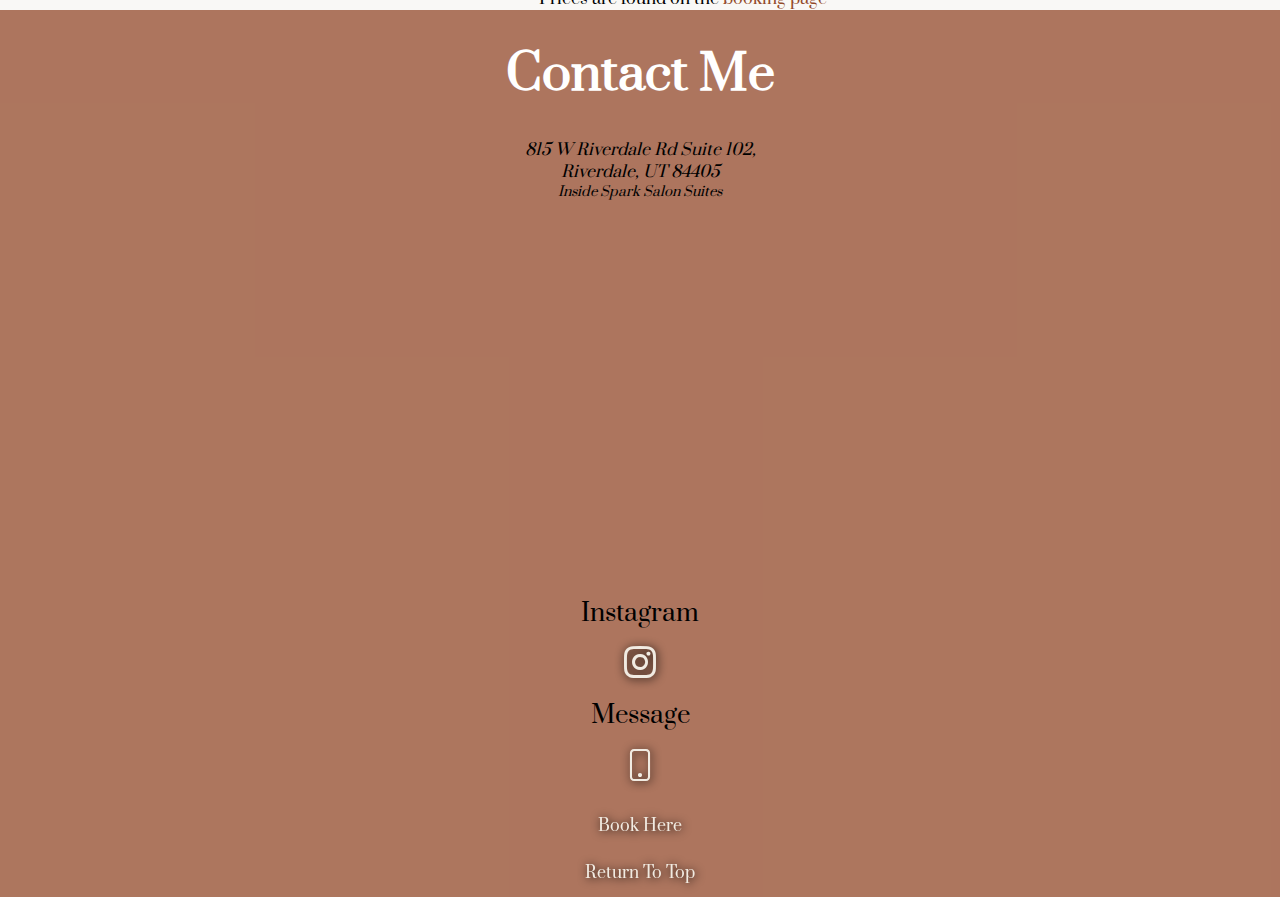
==== commit 3375e820: "March 21  2023" ====
--- a/index.html
+++ b/index.html
@@ -17,7 +17,7 @@
     <nav>
         <a href="#home">Home</a>
         <a href="#media">Media</a>
-        <a href="#book">Book <wbr/> With Me</a>
+        <a href="#book">Booking</a>
         <a href="#services">Services</a>
         <a href="#contact" class="last">Contact Me</a>
     </nav>
@@ -68,7 +68,7 @@
                 <a href="https://abbigalemougenot.glossgenius.com/services" target="_blank"><button>Book my Appointment</button></a>
 
                 <p> At <i>Mouge Salon</i>, I pride myself on a relaxing athmosphere. <br/>
-                    Enjoy your service with a cup of coffee, or anything from the counter. <br/>
+                    Enjoy your service with a cup of coffee and a restoring fragrance.<br/>
                     I also offer a special treatment: <wbr/> <i>The silent service</i> - made for clients that are looking for a full relaxing 
                 experience</p>
 
